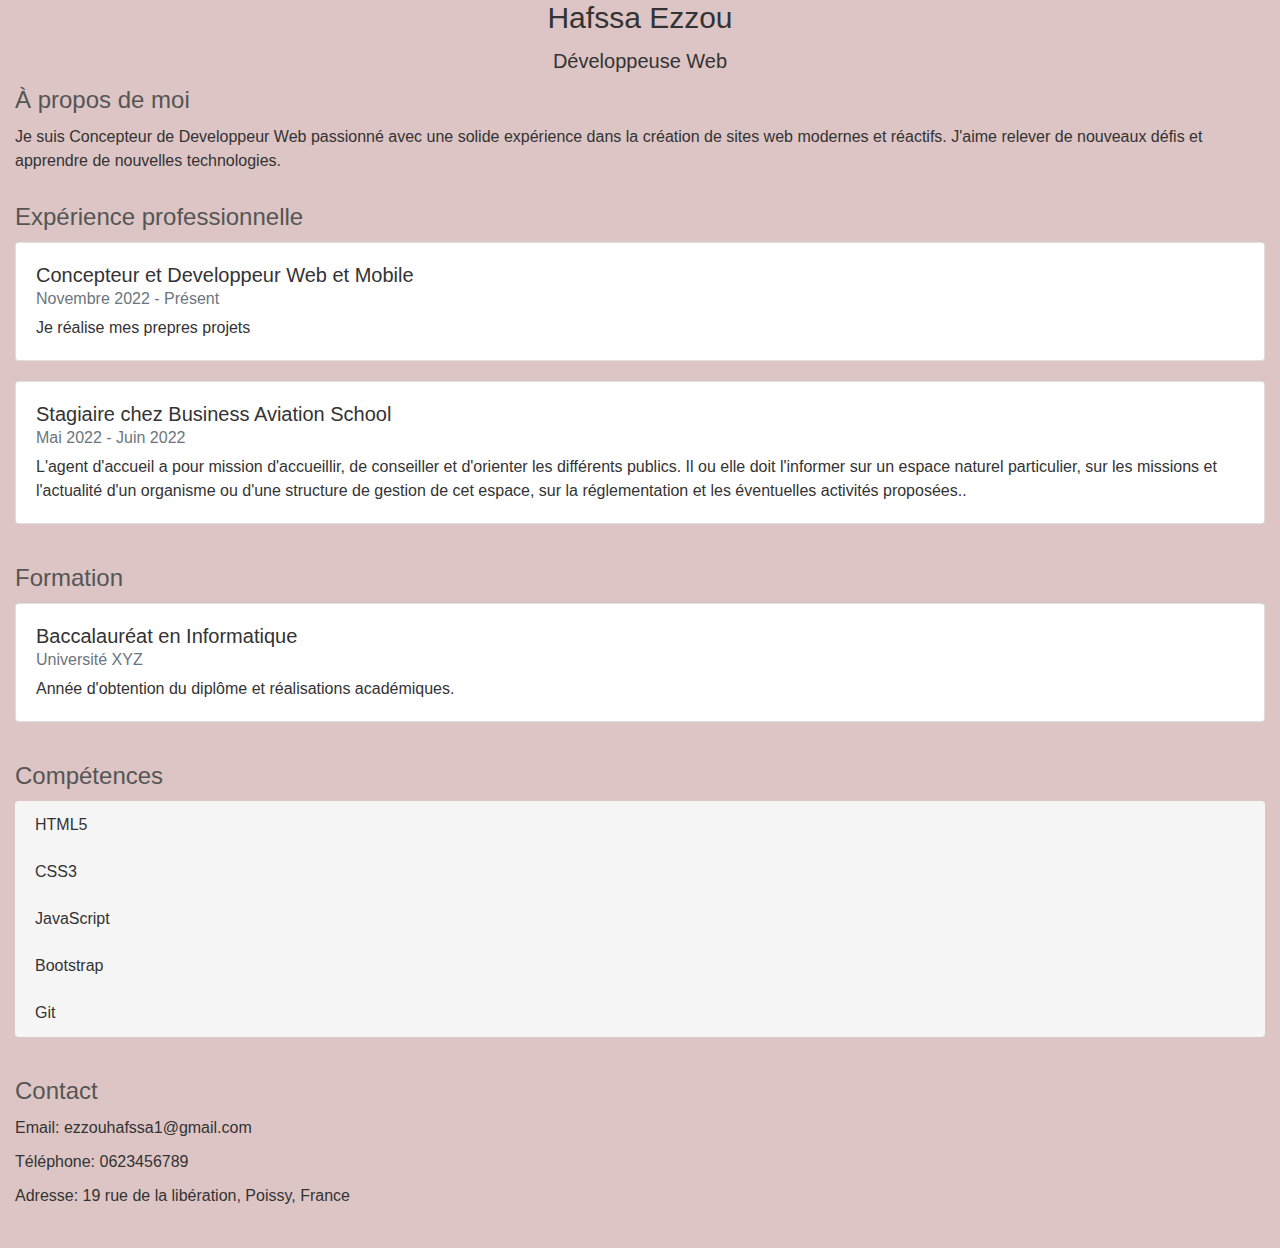
==== index.html @ 8476a844 "MnCv V1.0.0.0" ====
<!DOCTYPE html>
<html lang="fr">
<head>
  <meta charset="UTF-8">
  <meta name="viewport" content="width=device-width, initial-scale=1.0">
  <title>Mon CV</title>
  <link rel="stylesheet" href="https://maxcdn.bootstrapcdn.com/bootstrap/4.0.0/css/bootstrap.min.css">
  <link rel="stylesheet" href="style.css">
</head>
<body>
  <div class="container-fluid">
    <header class="text-center">
      <h1>Hafssa Ezzou</h1>
      <p class="lead">Développeuse Web</p>
    </header>
    <section id="about">
      <h2>À propos de moi</h2>
      <p>Je suis Concepteur de Developpeur Web  passionné avec une solide expérience dans la création de sites web modernes et réactifs. J'aime relever de nouveaux défis et apprendre de nouvelles technologies.</p>
    </section>
    <section id="experience">
      <h2>Expérience professionnelle</h2>
      <div class="card">
        <div class="card-body">
          <h5 class="card-title">Concepteur et Developpeur Web et Mobile </h5>
          <h6 class="card-subtitle mb-2 text-muted">Novembre 2022 - Présent</h6>
          <p class="card-text">Je réalise mes prepres projets </p>
        </div>
      </div>
      <div class="card">
        <div class="card-body">
          <h5 class="card-title">Stagiaire chez Business Aviation School</h5>
          <h6 class="card-subtitle mb-2 text-muted">Mai 2022 - Juin 2022</h6>
          <p class="card-text">L'agent d'accueil a pour mission d'accueillir, de conseiller et d'orienter les différents publics. Il ou elle doit l'informer sur un espace naturel particulier, sur les missions et l'actualité d'un organisme ou d'une structure de gestion de cet espace, sur la réglementation et les éventuelles activités proposées..</p>
        </div>
      </div>
    </section>
    <section id="education">
      <h2>Formation</h2>
      <div class="card">
        <div class="card-body">
          <h5 class="card-title">Baccalauréat en Informatique</h5>
          <h6 class="card-subtitle mb-2 text-muted">Université XYZ</h6>
          <p class="card-text">Année d'obtention du diplôme et réalisations académiques.</p>
        </div>
      </div>
    </section>
    <section id="skills">
      <h2>Compétences</h2>
      <ul class="list-group">
        <li class="list-group-item">HTML5</li>
        <li class="list-group-item">CSS3</li>
        <li class="list-group-item">JavaScript</li>
        <li class="list-group-item">Bootstrap</li>
        <li class="list-group-item">Git</li>
      </ul>
    </section>
    <section id="contact">
      <h2>Contact</h2>
      <p>Email: ezzouhafssa1@gmail.com </p>
        <p>Téléphone: 0623456789</p>
        <p>Adresse: 19 rue de la libération, Poissy, France</p>
      </section>
    </div>
  </body>
  </html>
---- style.css ----
body {
    font-family: Arial, sans-serif;
    background-color: #ddc5c5;
    color: #333;
  }
  
  .container {
    max-width: 800px;
    margin: 0 auto;
    padding: 20px;
    border: solid 2px black;
    
  }
  
  h1 {
    color: #333;
    font-size: 30px;
    margin-bottom: 10px;
  }
  
  h2 {
    color: #555;
    font-size: 24px;
    margin-bottom: 10px;
  }
  
  p {
    margin-bottom: 10px;
  }
  
  .card {
    margin-bottom: 20px;
  }
  
  .card-subtitle {
    color: #888;
    margin-top: -10px;
    margin-bottom: 10px;
  }
  
  .list-group-item {
    background-color: #f6f5f5;
    border: none;
  }
  
  #about {
    margin-bottom: 30px;
  }
  
  #experience, #education, #skills, #contact {
    margin-bottom: 40px;
  }
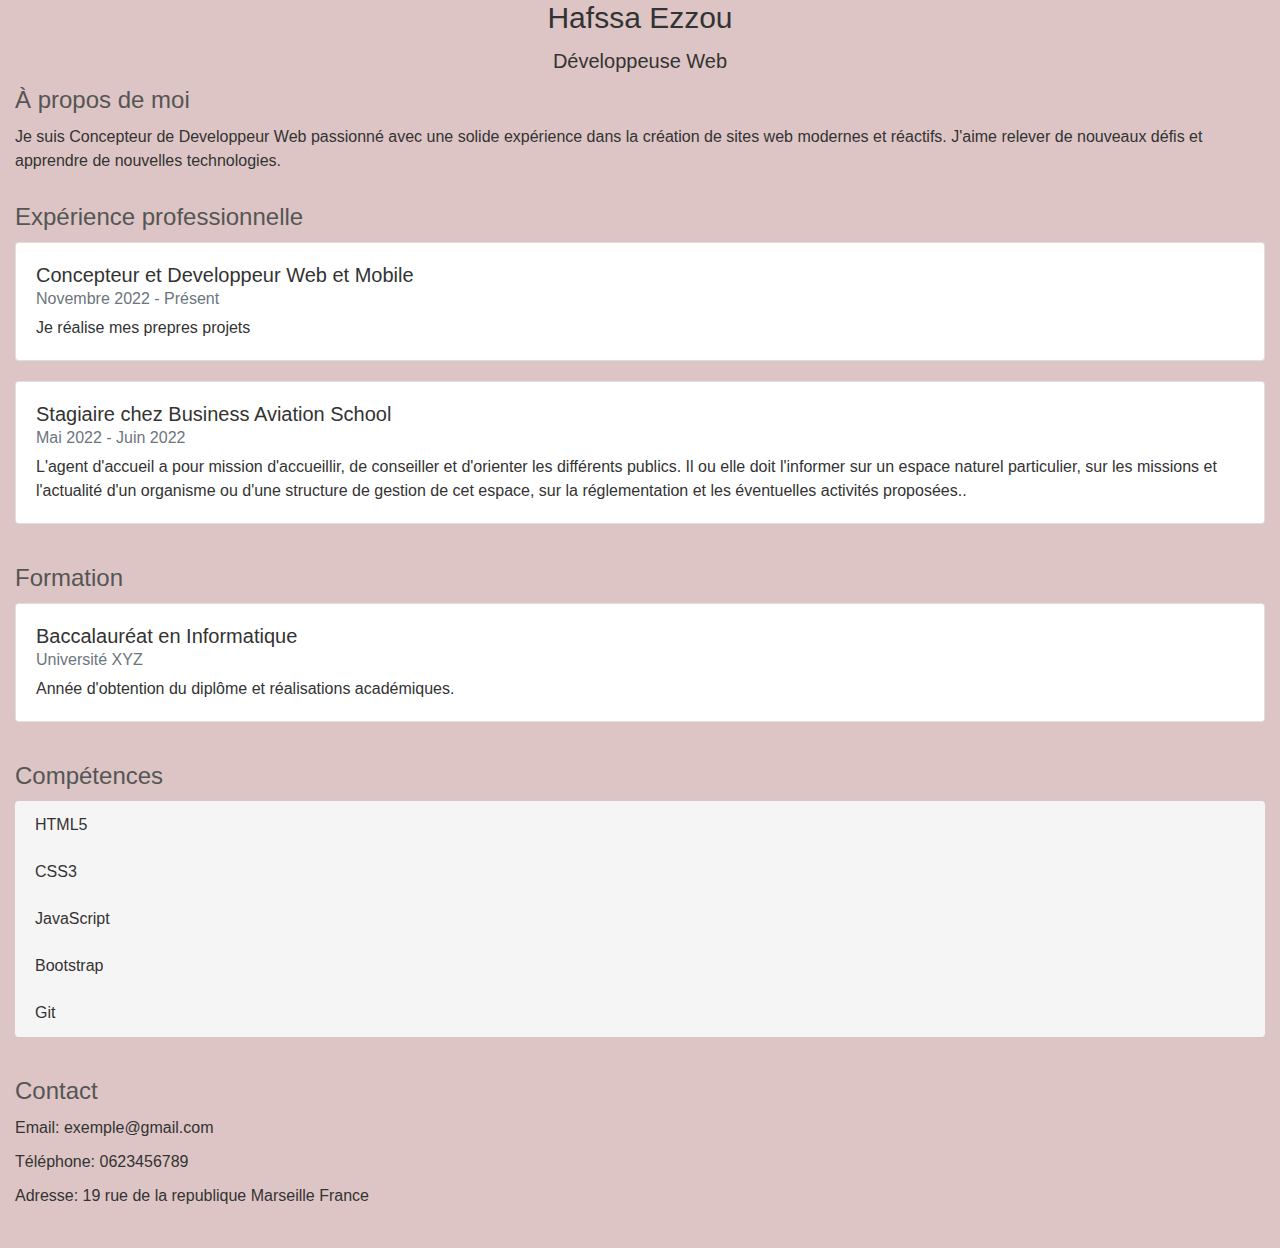
==== commit ef6a87c0: "changement" ====
--- a/index.html
+++ b/index.html
@@ -56,9 +56,9 @@
     </section>
     <section id="contact">
       <h2>Contact</h2>
-      <p>Email: ezzouhafssa1@gmail.com </p>
+      <p>Email: exemple@gmail.com </p>
         <p>Téléphone: 0623456789</p>
-        <p>Adresse: 19 rue de la libération, Poissy, France</p>
+        <p>Adresse: 19 rue de la republique Marseille France</p>
       </section>
     </div>
   </body>
